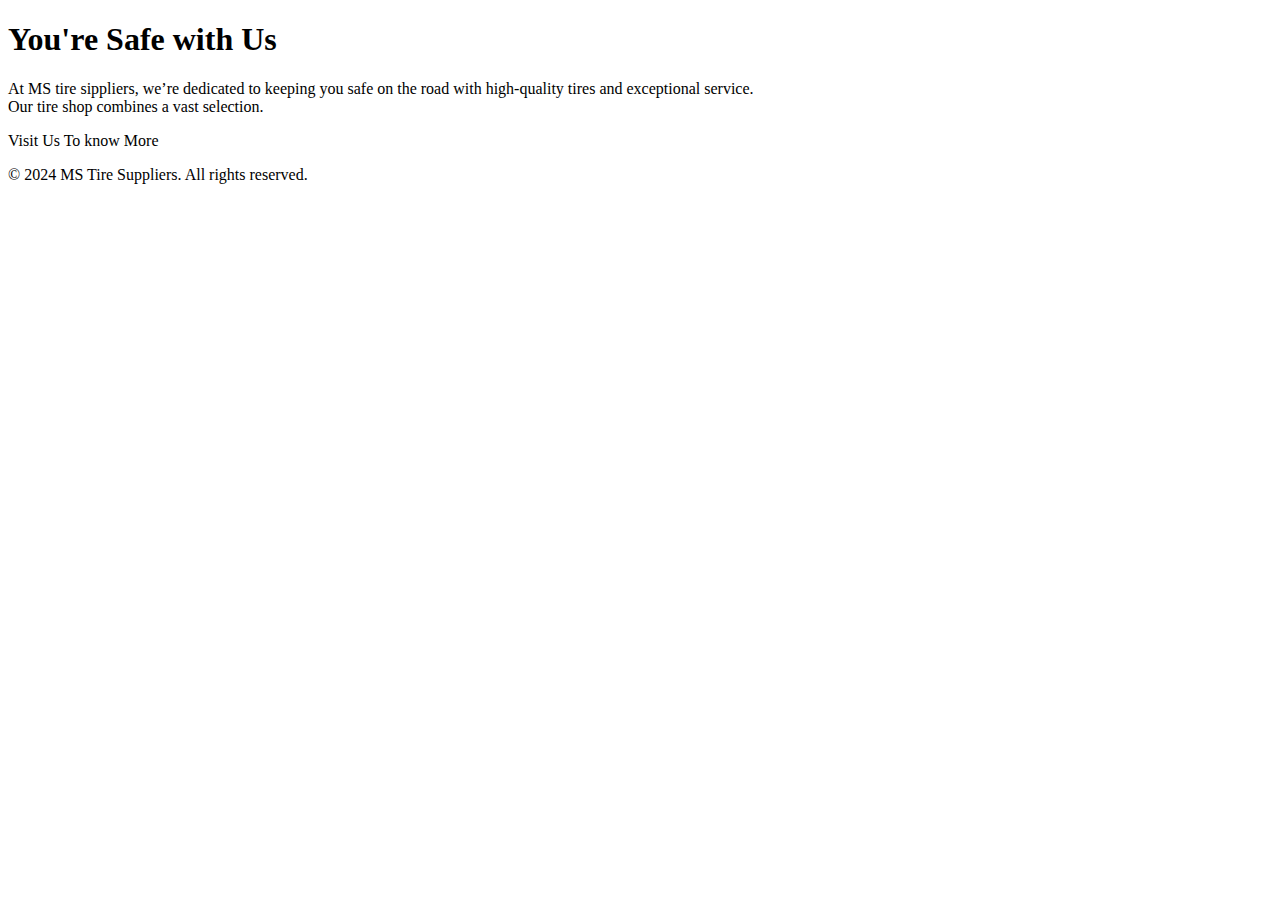
==== index.html @ 15d75815 "Add files via upload" ====
<!DOCTYPE html>
<html lang="en">
<head>
    <meta charset="UTF-8">
    <meta name="viewport" content="width=device-width, initial-scale=1.0">
    <link rel="preconnect" href="https://fonts.googleapis.com">
    <link rel="preconnect" href="https://fonts.gstatic.com" crossorigin>
    <link href="https://fonts.googleapis.com/css2?family=Poppins:ital,wght@0,100;0,200;0,300;0,400;0,500;0,600;0,700;0,800;0,900;1,100;1,200;1,300;1,400;1,500;1,600;1,700;1,800;1,900&display=swap" rel="stylesheet">
    <title>MS Tire Suppliers</title>
    <link rel="stylesheet" href="style.css">
</head>

<body>

<section class="header">
<div class="text-box">
    <h1 >You're Safe with Us</h1>
    <p>At MS tire sippliers, we’re dedicated to keeping you safe on the road with high-quality tires and exceptional service. <br>Our tire shop combines a vast selection.</p>
    <a class="btn">Visit Us To know More</a>
</div> 
</section>
<footer>
    <div class="container">
        <p>&copy; 2024 MS Tire Suppliers. All rights reserved.</p>
    </div>
</footer> 



    <!--
    <header>
        <div class="container">
            <h1>MS Tire Suppliers</h1>
            <p class="slogan">You're Safe with Us</p>
            <nav>
                <ul>
                    <li><a href="#services">Services</a></li>
                    <li><a href="#mission">Mission</a></li>
                    <li><a href="#vision">Vision</a></li>
                </ul>
            </nav>
        </div>
    </header>

    <section id="services">
        
        <div class="container">
           
            <h2>Our Services</h2>
            <div class="service">
                <h3>Selling Tires</h3>
                <p>We offer a wide range of high-quality tires to meet all your vehicle needs.</p>
            </div>
            <div class="service">
                <h3>Attending Break Downs</h3>
                <p>Our team is ready to assist with breakdowns, ensuring you're back on the road quickly.</p>
            </div>
            <div class="service">
                <h3>On-Site Fitment (Maintenance)</h3>
                <p>We provide on-site tire fitment and maintenance services for your convenience.</p>
            </div>
        </div>
    </section>

    <section id="mission">
        <div class="container">
            <h2>Mission Statement</h2>
            <p>At MS Tire Suppliers, our mission is to deliver high-quality tires that exceed customer expectations, while prioritizing safety, sustainability, and innovation.</p>
        </div>
    </section>

    <section id="vision">
        <div class="container">
            <h2>Vision Statement</h2>
            <p>At MS Tire Suppliers, our vision is to be the global leader in tire supply and services, renowned for our commitment to safety, sustainability, and innovation.</p>
        </div>
    </section>

    <footer>
        <div class="container">
            <p>&copy; 2024 MS Tire Suppliers. All rights reserved.</p>
        </div>
    </footer>-->
</body>
</html>
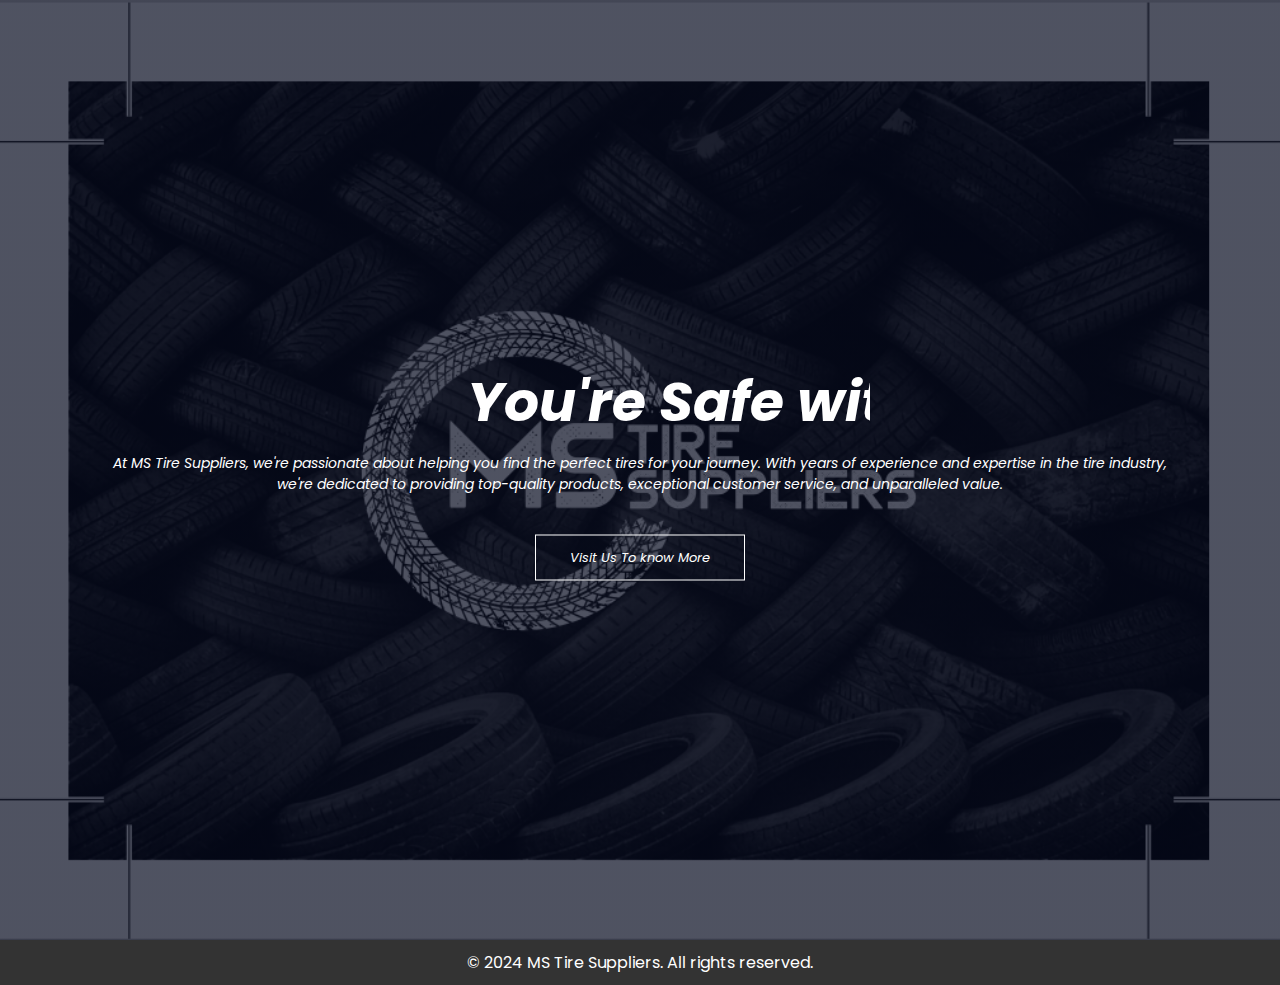
==== commit 1dfd2033: "." ====
--- a/index.html
+++ b/index.html
@@ -6,6 +6,7 @@
     <link rel="preconnect" href="https://fonts.googleapis.com">
     <link rel="preconnect" href="https://fonts.gstatic.com" crossorigin>
     <link href="https://fonts.googleapis.com/css2?family=Poppins:ital,wght@0,100;0,200;0,300;0,400;0,500;0,600;0,700;0,800;0,900;1,100;1,200;1,300;1,400;1,500;1,600;1,700;1,800;1,900&display=swap" rel="stylesheet">
+    <link rel="stylesheet" href="https://stackpath.bootstrapcdn.com/font-awesome/4.7.0/css/font-awesome.min.css">
     <title>MS Tire Suppliers</title>
     <link rel="stylesheet" href="style.css">
 </head>
@@ -14,8 +15,11 @@
 
 <section class="header">
 <div class="text-box">
-    <h1 >You're Safe with Us</h1>
-    <p>At MS tire sippliers, we’re dedicated to keeping you safe on the road with high-quality tires and exceptional service. <br>Our tire shop combines a vast selection.</p>
+    <div class="marquee">
+     <span><h1>You're Safe with Us</h1></span>
+    </div>
+   
+    <p>At MS Tire Suppliers, we're passionate about helping you find the perfect tires for your journey. With years of experience and expertise in the tire industry,<br> we're dedicated to providing top-quality products, exceptional customer service, and unparalleled value.</p>
     <a class="btn">Visit Us To know More</a>
 </div> 
 </section>
@@ -27,59 +31,5 @@
 
 
 
-    <!--
-    <header>
-        <div class="container">
-            <h1>MS Tire Suppliers</h1>
-            <p class="slogan">You're Safe with Us</p>
-            <nav>
-                <ul>
-                    <li><a href="#services">Services</a></li>
-                    <li><a href="#mission">Mission</a></li>
-                    <li><a href="#vision">Vision</a></li>
-                </ul>
-            </nav>
-        </div>
-    </header>
 
-    <section id="services">
-        
-        <div class="container">
-           
-            <h2>Our Services</h2>
-            <div class="service">
-                <h3>Selling Tires</h3>
-                <p>We offer a wide range of high-quality tires to meet all your vehicle needs.</p>
-            </div>
-            <div class="service">
-                <h3>Attending Break Downs</h3>
-                <p>Our team is ready to assist with breakdowns, ensuring you're back on the road quickly.</p>
-            </div>
-            <div class="service">
-                <h3>On-Site Fitment (Maintenance)</h3>
-                <p>We provide on-site tire fitment and maintenance services for your convenience.</p>
-            </div>
-        </div>
-    </section>
-
-    <section id="mission">
-        <div class="container">
-            <h2>Mission Statement</h2>
-            <p>At MS Tire Suppliers, our mission is to deliver high-quality tires that exceed customer expectations, while prioritizing safety, sustainability, and innovation.</p>
-        </div>
-    </section>
-
-    <section id="vision">
-        <div class="container">
-            <h2>Vision Statement</h2>
-            <p>At MS Tire Suppliers, our vision is to be the global leader in tire supply and services, renowned for our commitment to safety, sustainability, and innovation.</p>
-        </div>
-    </section>
-
-    <footer>
-        <div class="container">
-            <p>&copy; 2024 MS Tire Suppliers. All rights reserved.</p>
-        </div>
-    </footer>-->
-</body>
-</html>
+   --- a/style.css
+++ b/style.css
@@ -0,0 +1,92 @@
+*{
+margin: 0;
+padding: 0;
+font-family: 'Poppins', sans-serif;
+}
+
+.header{
+    min-height: 100vh;
+    width: 100%;
+    background-image: linear-gradient(rgba(4,9,30,0.7), rgba(4,9,30,0.7)), url(images/snipping.png);
+    background-position: center;
+    background-size: cover;
+    position: relative;
+    color: #fff;
+    padding: 20px 0;
+    text-align: center;
+    font-style: italic;
+}
+.text-box{
+    width: 90%;
+    color: #fff;
+    position: absolute;
+    top: 50%;
+    left: 50%;
+    transform: translate(-50%,-50%);
+    text-align: center;
+}
+.text-box h1{
+    font-size: 55px;
+}
+.text-box p{
+    margin: 10px 0 40px;
+    font-size: 14px;
+    color: #fff;
+}
+.btn{
+    display: inline-block;
+    text-decoration: none;
+    color: #fff;
+    border: 1px solid #fff;
+    padding: 12px 34px;
+    font-size: 13px;
+    background: transparent;
+    position: relative;
+    cursor: pointer;
+}
+.btn:hover{
+  border:  1px solid #f44336;  
+  background: #f44336;
+  transition: 1s; 
+}
+@media(max-width: 700px){
+    .text-box h1{
+        font-size: 20px;
+    }
+}
+footer {
+    background: #333;
+    color: #fff;
+    text-align: center;
+    padding: 10px 0;
+}
+
+footer p {
+    margin: 0;
+}
+/*marquee*/
+.marquee {
+    width: 70%;
+    overflow: hidden;
+    white-space: nowrap;
+    box-sizing: border-box;
+}
+.marquee span {
+    display: inline-block;
+    padding-left: 50%;
+    animation: marquee 10s linear infinite;
+}
+@keyframes marquee {
+    0% { transform: translateX(100%); }
+    100% { transform: translateX(-100%); }
+}
+/*services*/
+.services{
+    width: 80%;
+    margin: auto;
+    text-align: center;
+    padding-top: 100px;
+}
+
+
+
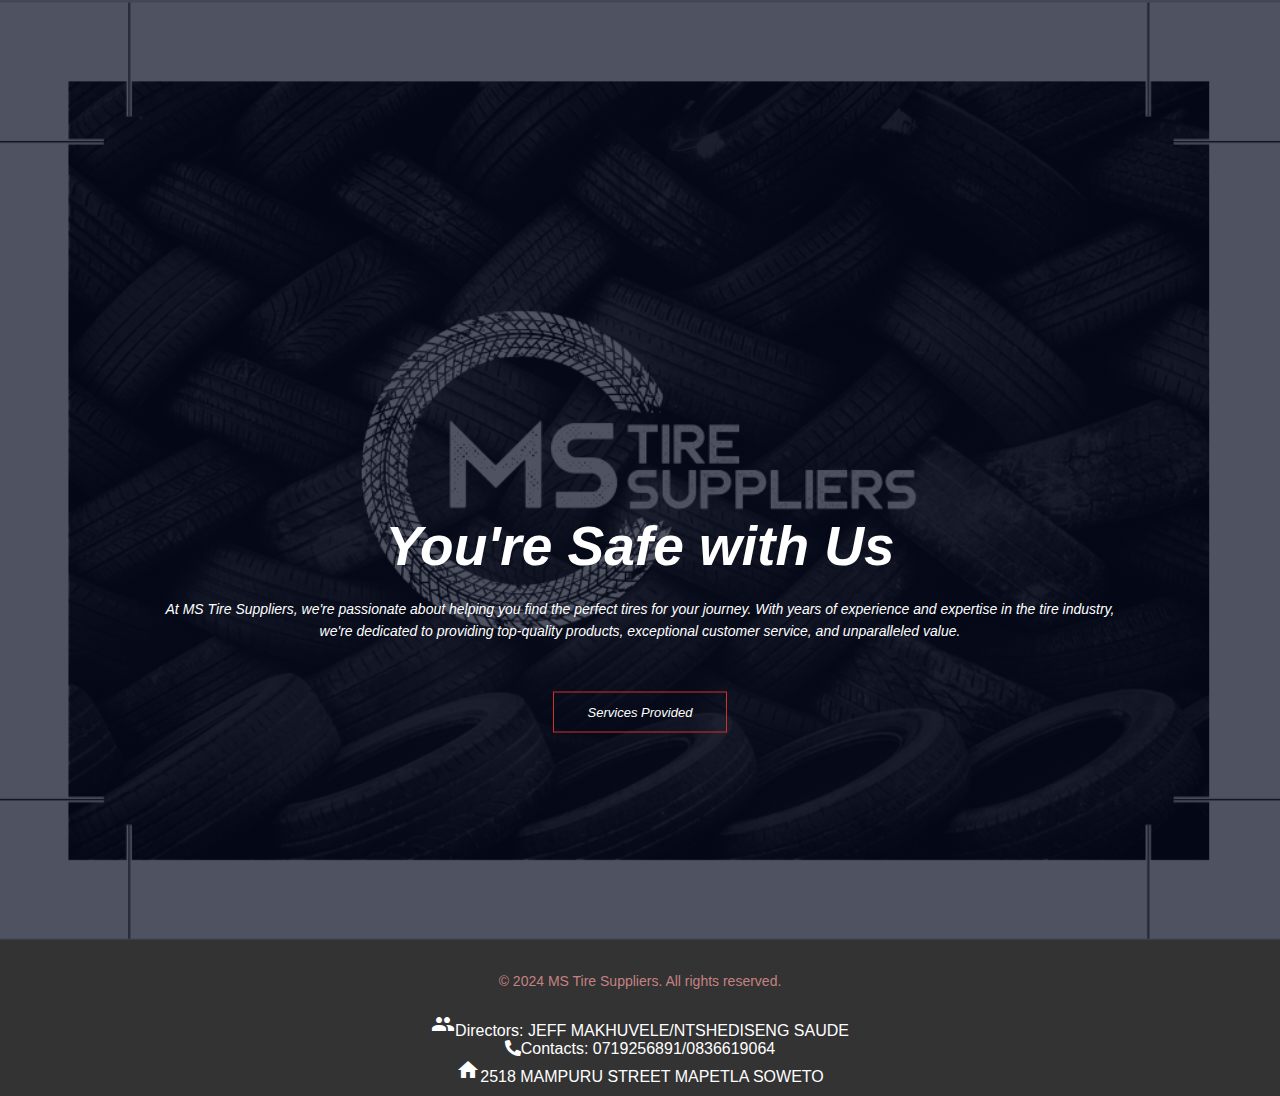
==== commit d40bd5b9: "footer" ====
--- a/index.html
+++ b/index.html
@@ -5,30 +5,54 @@
     <meta name="viewport" content="width=device-width, initial-scale=1.0">
     <link rel="preconnect" href="https://fonts.googleapis.com">
     <link rel="preconnect" href="https://fonts.gstatic.com" crossorigin>
-    <link href="https://fonts.googleapis.com/css2?family=Poppins:ital,wght@0,100;0,200;0,300;0,400;0,500;0,600;0,700;0,800;0,900;1,100;1,200;1,300;1,400;1,500;1,600;1,700;1,800;1,900&display=swap" rel="stylesheet">
-    <link rel="stylesheet" href="https://stackpath.bootstrapcdn.com/font-awesome/4.7.0/css/font-awesome.min.css">
+    <link href="https://fonts.googleapis.com/icon?family=Material+Icons" rel="stylesheet">
+    <link rel="stylesheet" href="https://cdnjs.cloudflare.com/ajax/libs/font-awesome/5.15.3/css/all.min.css" />
     <title>MS Tire Suppliers</title>
     <link rel="stylesheet" href="style.css">
 </head>
 
 <body>
-
+   
 <section class="header">
 <div class="text-box">
-    <div class="marquee">
-     <span><h1>You're Safe with Us</h1></span>
-    </div>
-   
+    <br>
+    <br>
+    <br>
+    <br>
+    <br>
+    <br>
+    <br>
+    <br>
+    <br>
+    <br>
+    <br>
+    <br>
+    <br>
+    <br>
+    <br>
+    <br>
+    <br>
+    <!--<div class="marquee">
+     
+    </div>-->
+    <span><h1>You're Safe with Us</h1></span>
     <p>At MS Tire Suppliers, we're passionate about helping you find the perfect tires for your journey. With years of experience and expertise in the tire industry,<br> we're dedicated to providing top-quality products, exceptional customer service, and unparalleled value.</p>
-    <a class="btn">Visit Us To know More</a>
+    <a href="missions.html" class="btn">Services Provided</a>
 </div> 
 </section>
 <footer>
+    
     <div class="container">
         <p>&copy; 2024 MS Tire Suppliers. All rights reserved.</p>
+        
     </div>
+    <div ><i class="material-icons">&#xe7fb;</i>Directors: JEFF MAKHUVELE/NTSHEDISENG SAUDE</div>
+        <div><i class='fas fa-phone-alt'></i>Contacts: 0719256891/0836619064</div>
+        <i class="material-icons">home</i>2518 MAMPURU STREET MAPETLA SOWETO</div>
+    
 </footer> 
-
+</body>
+</html>
 
 
 
--- a/style.css
+++ b/style.css
@@ -3,7 +3,11 @@
 padding: 0;
 font-family: 'Poppins', sans-serif;
 }
+.padd-15{
+    padding-left: 20px;
+    padding-right: 15px;
 
+}
 .header{
     min-height: 100vh;
     width: 100%;
@@ -37,7 +41,7 @@
     display: inline-block;
     text-decoration: none;
     color: #fff;
-    border: 1px solid #fff;
+    border: 1px solid #d42f2f;
     padding: 12px 34px;
     font-size: 13px;
     background: transparent;
@@ -49,16 +53,45 @@
   background: #f44336;
   transition: 1s; 
 }
+
+.btnn{
+    display: inline-block;
+    text-decoration: none;
+    color: #0e0d0d;
+    border: 1px solid #d42f2f;
+    padding: 12px 34px;
+    font-size: 13px;
+    background: transparent;
+    position: relative;
+    cursor: pointer;
+}
+.btnn:hover{
+    border:  1px solid #f44336;  
+    background: #f44336;
+    transition: 1s;    
+}
 @media(max-width: 700px){
     .text-box h1{
         font-size: 20px;
     }
 }
+/*header*/
+.container{
+    background: #333;
+    color: #fff;
+    text-align: center;
+   
+    padding: 10px 0;
+    
+}
+
+/*footer*/
 footer {
     background: #333;
     color: #fff;
     text-align: center;
     padding: 10px 0;
+    
 }
 
 footer p {
@@ -74,19 +107,53 @@
 .marquee span {
     display: inline-block;
     padding-left: 50%;
-    animation: marquee 10s linear infinite;
+    animation: marquee 15s linear infinite;
 }
 @keyframes marquee {
     0% { transform: translateX(100%); }
     100% { transform: translateX(-100%); }
 }
+
+/*missions&visions*/
 /*services*/
 .services{
     width: 80%;
     margin: auto;
     text-align: center;
     padding-top: 100px;
+   
+}
+p{
+    color: #c58282;
+    font-size: 14px;
+    font-weight: 400;
+    line-height: 22px;
+    padding: 10px;
+}
+.row{
+    margin-top: 5%;
+    display: flex;
+    justify-content: space-between;
+}
+.service{
+   flex-basis: 31%;
+   background: #fff3f3; 
+   border-radius: 10px;
+   margin-bottom: 5%;
+   padding: 20px 12px;
+   box-sizing: border-box;
+}
+.rows{
+    margin-top: 5%;
+    display: flex;
+    justify-content: space-between;
+}
+.container-m{
+    flex-basis: 31%;
+    background: #fff3f3; 
+    border-radius: 10px;
+    margin-bottom: 5%;
+    padding: 20px 12px;
+    box-sizing: border-box;
 }
 
-
-
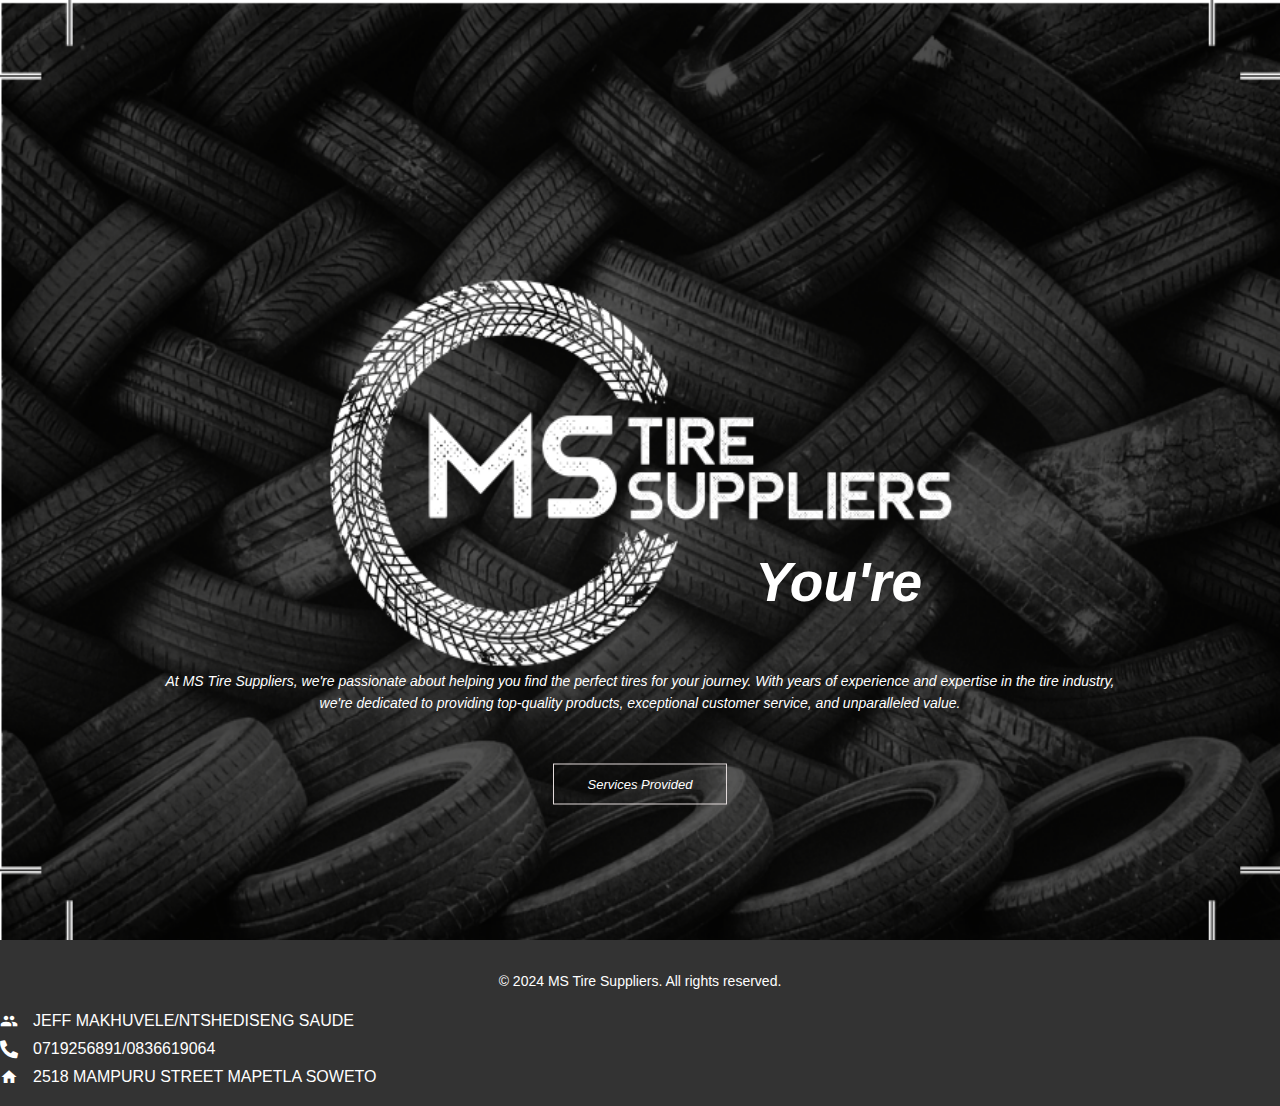
==== commit 581eabc1: "css and html" ====
--- a/index.html
+++ b/index.html
@@ -32,11 +32,18 @@
     <br>
     <br>
     <br>
-    <!--<div class="marquee">
-     
-    </div>-->
-    <span><h1>You're Safe with Us</h1></span>
-    <p>At MS Tire Suppliers, we're passionate about helping you find the perfect tires for your journey. With years of experience and expertise in the tire industry,<br> we're dedicated to providing top-quality products, exceptional customer service, and unparalleled value.</p>
+    <br>
+    <br>
+    <br>
+    <br>
+    <br>
+    <br>
+    <div class="marquee">
+       <span><h1>You're Safe with Us</h1></span>
+    </div>
+    <br>
+    <br>
+    <p >At MS Tire Suppliers, we're passionate about helping you find the perfect tires for your journey. With years of experience and expertise in the tire industry,<br> we're dedicated to providing top-quality products, exceptional customer service, and unparalleled value.</p>
     <a href="missions.html" class="btn">Services Provided</a>
 </div> 
 </section>
@@ -46,14 +53,15 @@
         <p>&copy; 2024 MS Tire Suppliers. All rights reserved.</p>
         
     </div>
-    <div ><i class="material-icons">&#xe7fb;</i>Directors: JEFF MAKHUVELE/NTSHEDISENG SAUDE</div>
-        <div><i class='fas fa-phone-alt'></i>Contacts: 0719256891/0836619064</div>
-        <i class="material-icons">home</i>2518 MAMPURU STREET MAPETLA SOWETO</div>
-    
+    <div class="contact-info">
+        <div><i class="material-icons">&#xe7fb;</i> JEFF MAKHUVELE/NTSHEDISENG SAUDE</div>
+        <div><i class="fas fa-phone-alt"></i> 0719256891/0836619064</div>
+        <div><i class="material-icons">home</i> 2518 MAMPURU STREET MAPETLA SOWETO</div>
+    </div>
 </footer> 
 </body>
 </html>
-
+<!--https://naledindhlovu.github.io/MS-Tire-Supplier-s/index.html-->
 
 
    --- a/style.css
+++ b/style.css
@@ -8,18 +8,20 @@
     padding-right: 15px;
 
 }
-.header{
+.header {
     min-height: 100vh;
     width: 100%;
-    background-image: linear-gradient(rgba(4,9,30,0.7), rgba(4,9,30,0.7)), url(images/snipping.png);
+    background-image: url(images/phohu.PNG); /* Only the image, no gradient */
     background-position: center;
-    background-size: cover;
+    background-size: 100% 100%; /* Keep the image at its original size */
+    background-repeat: no-repeat; /* Prevents the image from repeating */
     position: relative;
     color: #fff;
     padding: 20px 0;
     text-align: center;
     font-style: italic;
 }
+
 .text-box{
     width: 90%;
     color: #fff;
@@ -41,7 +43,7 @@
     display: inline-block;
     text-decoration: none;
     color: #fff;
-    border: 1px solid #d42f2f;
+    border: 1px solid #e2dada;
     padding: 12px 34px;
     font-size: 13px;
     background: transparent;
@@ -49,8 +51,8 @@
     cursor: pointer;
 }
 .btn:hover{
-  border:  1px solid #f44336;  
-  background: #f44336;
+  border:  1px solid #796f6e; 
+  background: #796f6e;
   transition: 1s; 
 }
 
@@ -58,7 +60,7 @@
     display: inline-block;
     text-decoration: none;
     color: #0e0d0d;
-    border: 1px solid #d42f2f;
+    border: 1px solid #020202;
     padding: 12px 34px;
     font-size: 13px;
     background: transparent;
@@ -66,8 +68,8 @@
     cursor: pointer;
 }
 .btnn:hover{
-    border:  1px solid #f44336;  
-    background: #f44336;
+    border:  1px solid #796f6e;
+    background: #796f6e;
     transition: 1s;    
 }
 @media(max-width: 700px){
@@ -97,20 +99,39 @@
 footer p {
     margin: 0;
 }
+.contact-info {
+    text-align: left; /* Align text to the left */
+}
+
+.contact-info div {
+    display: flex; /* Use Flexbox to align icon and text */
+    align-items: center; /* Vertically align items */
+    margin-bottom: 10px; /* Add space between items */
+}
+
+.contact-info i {
+    margin-right: 15px; /* Add space between the icon and the text */
+    font-size: 18px; /* Adjust the icon size if needed */
+}
+
 /*marquee*/
 .marquee {
-    width: 70%;
+    width: 50%;
     overflow: hidden;
     white-space: nowrap;
     box-sizing: border-box;
-}
+    margin: 0 auto;
+}
+
 .marquee span {
     display: inline-block;
-    padding-left: 50%;
+    padding-left: 70%;
     animation: marquee 15s linear infinite;
 }
+
 @keyframes marquee {
     0% { transform: translateX(100%); }
+    50% { transform: translateX(0); }
     100% { transform: translateX(-100%); }
 }
 
@@ -124,7 +145,7 @@
    
 }
 p{
-    color: #c58282;
+    color: #fff;
     font-size: 14px;
     font-weight: 400;
     line-height: 22px;
@@ -137,7 +158,7 @@
 }
 .service{
    flex-basis: 31%;
-   background: #fff3f3; 
+   background: #7a7777; 
    border-radius: 10px;
    margin-bottom: 5%;
    padding: 20px 12px;
@@ -150,10 +171,50 @@
 }
 .container-m{
     flex-basis: 31%;
-    background: #fff3f3; 
+    background: #7a7777;  
     border-radius: 10px;
     margin-bottom: 5%;
     padding: 20px 12px;
     box-sizing: border-box;
-}
-
+    box-sizing: border-box;
+    transition: 0.5s;
+}
+h3{
+    text-align: center;
+    font-weight: 600;
+    margin: 10px 0;
+}
+.container-m:hover{
+    box-shadow: 0 0 20px 0px rgba(0,0,0,0.2);
+}
+.service:hover{
+    box-shadow: 0 0 20px 0px rgba(0,0,0,0.2);
+}
+@media(max-width: 700px){
+    .row{
+        flex-direction: column;
+    }
+}
+
+.title-text{
+    margin: auto;
+    font-size: 20px;
+    color: #555350;
+    position: relative;
+    font-weight: bold;
+    z-index: 1;
+    display: inline-block;
+}
+.title-text::after{
+    content: '';
+    width: 50px;
+    height: 35px;
+    background: linear-gradient(#555350, #fff);
+    position: absolute;
+    top: -20px;
+    left: 0;
+    z-index: -1;
+    transform: rotate(10deg);
+    border-top-left-radius: 35px;
+    border-bottom-right-radius:35px;
+}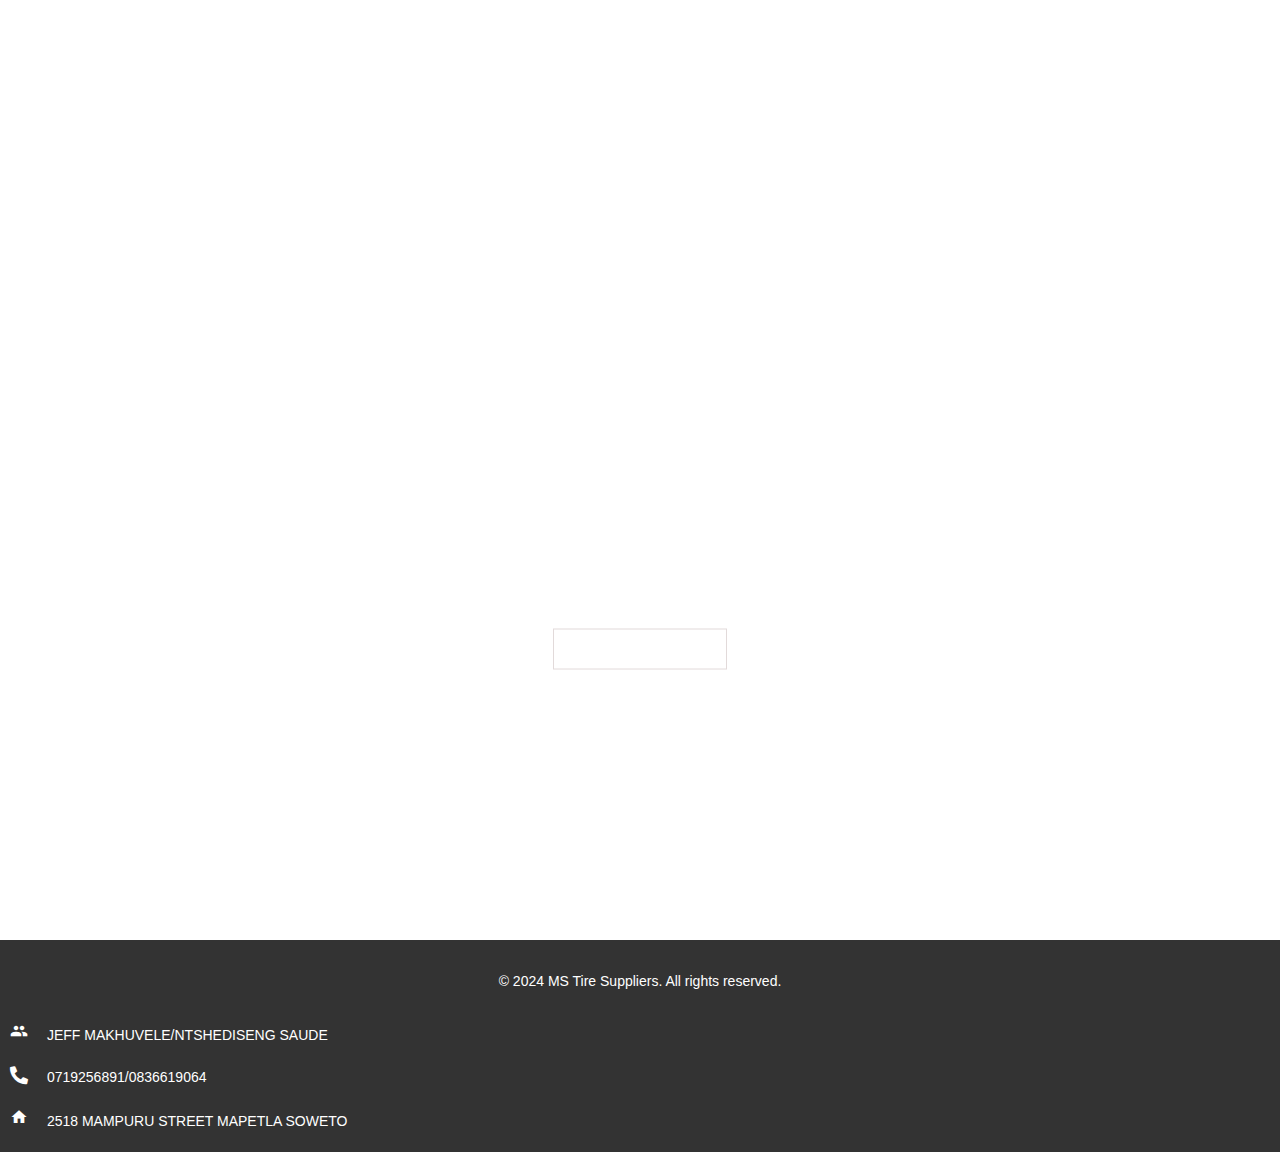
==== commit 8aa1e4df: ".." ====
--- a/index.html
+++ b/index.html
@@ -23,21 +23,7 @@
     <br>
     <br>
     <br>
-    <br>
-    <br>
-    <br>
-    <br>
-    <br>
-    <br>
-    <br>
-    <br>
-    <br>
-    <br>
-    <br>
-    <br>
-    <br>
-    <br>
-    <br>
+
     <div class="marquee">
        <span><h1>You're Safe with Us</h1></span>
     </div>
@@ -54,9 +40,9 @@
         
     </div>
     <div class="contact-info">
-        <div><i class="material-icons">&#xe7fb;</i> JEFF MAKHUVELE/NTSHEDISENG SAUDE</div>
-        <div><i class="fas fa-phone-alt"></i> 0719256891/0836619064</div>
-        <div><i class="material-icons">home</i> 2518 MAMPURU STREET MAPETLA SOWETO</div>
+        <p><i class="material-icons">&#xe7fb;</i> JEFF MAKHUVELE/NTSHEDISENG SAUDE</p>
+        <p><i class="fas fa-phone-alt"></i> 0719256891/0836619064</p>
+        <p><i class="material-icons">home</i> 2518 MAMPURU STREET MAPETLA SOWETO</p>
     </div>
 </footer> 
 </body>
--- a/style.css
+++ b/style.css
@@ -11,10 +11,10 @@
 .header {
     min-height: 100vh;
     width: 100%;
-    background-image: url(images/phohu.PNG); /* Only the image, no gradient */
+    background-image: url(images/Asset\ 1.png);
     background-position: center;
-    background-size: 100% 100%; /* Keep the image at its original size */
-    background-repeat: no-repeat; /* Prevents the image from repeating */
+    background-size: cover; /* Ensures the image covers the entire header area */
+    background-repeat: no-repeat;
     position: relative;
     color: #fff;
     padding: 20px 0;
@@ -72,9 +72,37 @@
     background: #796f6e;
     transition: 1s;    
 }
-@media(max-width: 700px){
-    .text-box h1{
+@media (max-width: 700px) {
+    .header {
+        background-position: center top; /* Adjust the image focus on smaller screens */
+        background-size: cover; /* Keeps the image covered but focused on the top */
+    }
+
+    .text-box h1 {
         font-size: 20px;
+    }
+
+    .row {
+        flex-direction: column; /* Stacks the service items vertically */
+        align-items: center;
+    }
+
+    .service,
+    .container-m {
+        flex-basis: 100%; /* Takes full width on small screens */
+        margin-bottom: 20px;
+    }
+
+    .contact-info {
+        text-align: center; /* Center contact info on small screens */
+    }
+
+    .contact-info div {
+        justify-content: center; /* Center icons and text */
+    }
+
+    .marquee {
+        width: 80%; /* Adjust marquee width for smaller screens */
     }
 }
 /*header*/
@@ -107,6 +135,8 @@
     display: flex; /* Use Flexbox to align icon and text */
     align-items: center; /* Vertically align items */
     margin-bottom: 10px; /* Add space between items */
+    padding: 5px;
+    margin: 15px;
 }
 
 .contact-info i {
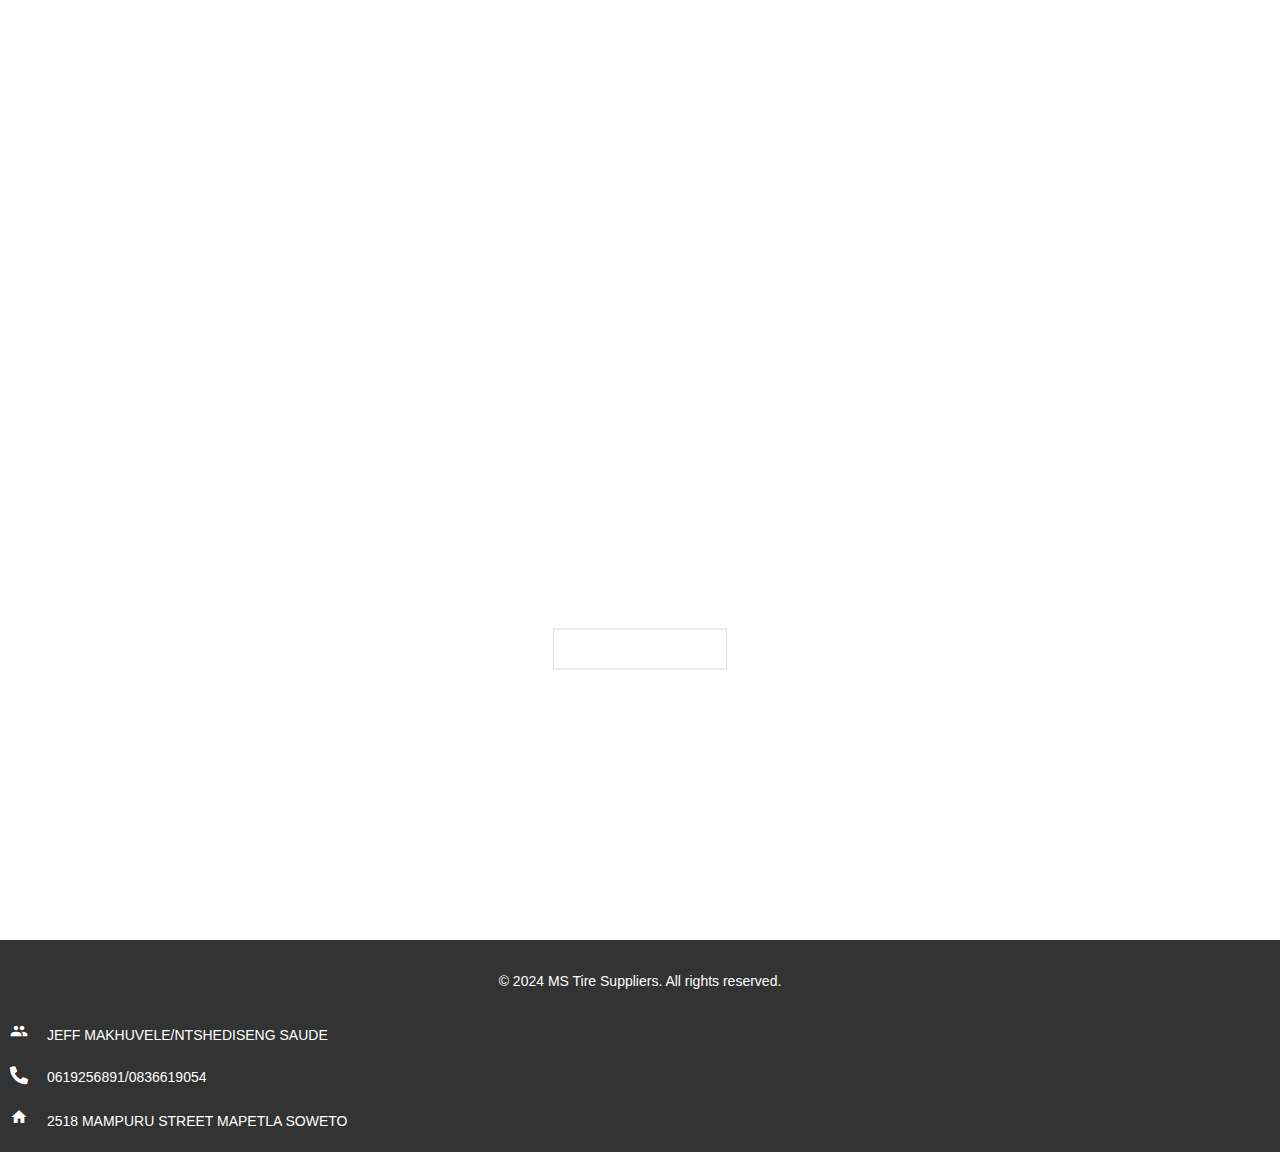
==== commit 752d8cec: "," ====
--- a/index.html
+++ b/index.html
@@ -41,13 +41,13 @@
     </div>
     <div class="contact-info">
         <p><i class="material-icons">&#xe7fb;</i> JEFF MAKHUVELE/NTSHEDISENG SAUDE</p>
-        <p><i class="fas fa-phone-alt"></i> 0719256891/0836619064</p>
+        <p><i class="fas fa-phone-alt"></i> 0619256891/0836619054</p>
         <p><i class="material-icons">home</i> 2518 MAMPURU STREET MAPETLA SOWETO</p>
     </div>
 </footer> 
 </body>
 </html>
-<!--https://naledindhlovu.github.io/MS-Tire-Supplier-s/index.html-->
+
 
 
    